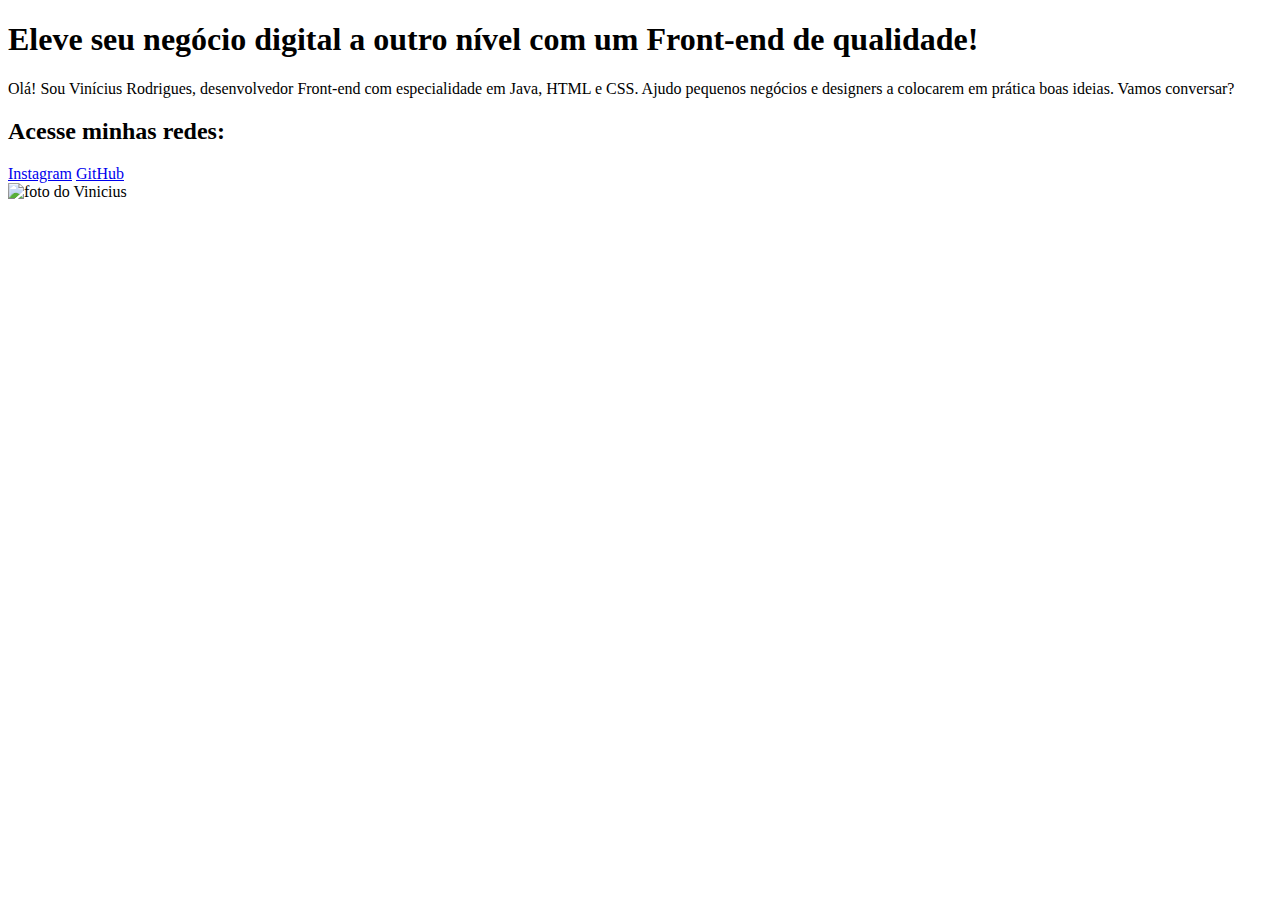
==== index.html @ d7ec21c9 "update 1" ====
<!DOCTYPE html>
<html lang="pt-br">
<head>
    <meta charset="UTF-8">
    <meta http-equiv="X-UA-Compatible" content="IE=edge">
    <meta name="viewport" content="width=device-width, initial-scale=1.0">
    <title>Portfolio</title>
    <link rel="stylesheet" href="style.css">
</head>
<body>
    <header></header>
    <main class="apresentacao">
        <section class="apresentacao__conteudo">
            <h1 class="apresentacao__conteudo__titulo">
                Eleve seu negócio digital a outro nível <strong class="titulo-destaque"> com um Front-end de qualidade!</strong>
            </h1>
            <p class="apresentacao__conteudo__texto">
                Olá! Sou Vinícius Rodrigues, desenvolvedor Front-end com especialidade em Java, HTML e CSS. Ajudo pequenos negócios e designers a colocarem em prática boas ideias. Vamos conversar?
            </p>
            <div class="apresentacao__links">
                <h2 class="apresentacao__links__titulo">
                    Acesse minhas redes: 
                </h2>
                <a class="apresentacao__links__botao" href="https://instagram.com/viniciusvill200">Instagram</a>
                <a class="apresentacao__links__botao" href="https://github.com/viniciusvill">GitHub</a>
            </div>
        </section>
        <section class="imagem">
            <img src="imagem.png" alt="foto do Vinicius">
        </section>
    </main>
    <footer></footer>
</body>
</html>
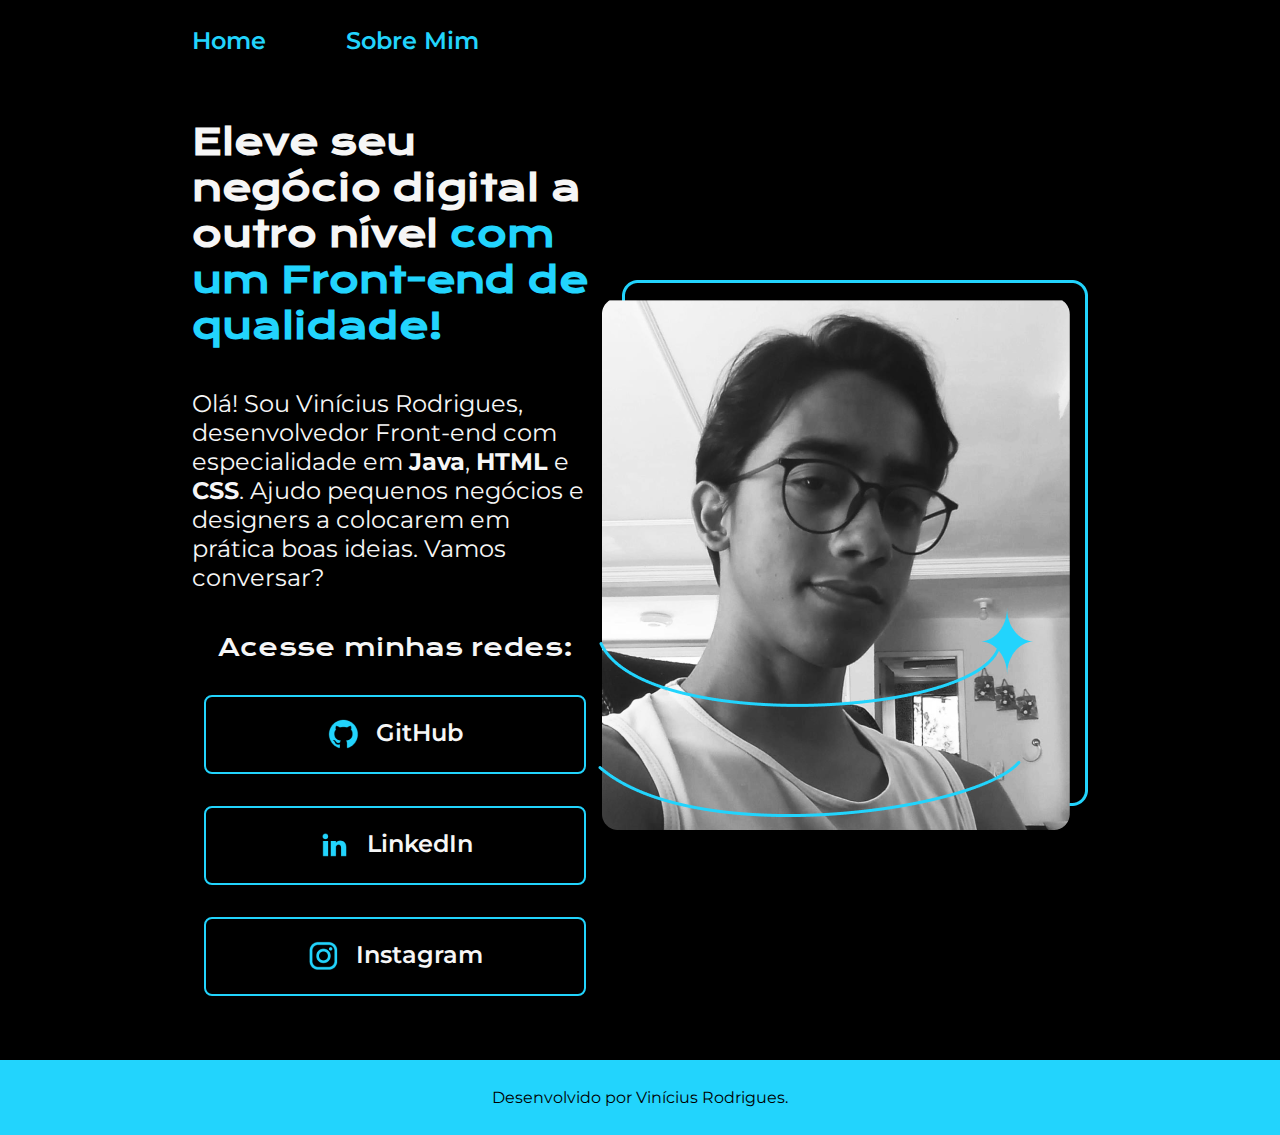
==== commit c0fd81e1: "update 2 (final)" ====
--- a/index.html
+++ b/index.html
@@ -5,30 +5,47 @@
     <meta http-equiv="X-UA-Compatible" content="IE=edge">
     <meta name="viewport" content="width=device-width, initial-scale=1.0">
     <title>Portfolio</title>
-    <link rel="stylesheet" href="style.css">
+    <link rel="stylesheet" href="./styles/style.css">
 </head>
 <body>
-    <header></header>
+    <header class="cabecalho">
+        <nav class="cabecalho__menu">
+            <a class="cabecalho__menu__link" href="index.html">Home</a>
+            <a class="cabecalho__menu__link" href="about.html">Sobre Mim</a>
+        </nav>
+    </header>
     <main class="apresentacao">
         <section class="apresentacao__conteudo">
             <h1 class="apresentacao__conteudo__titulo">
                 Eleve seu negócio digital a outro nível <strong class="titulo-destaque"> com um Front-end de qualidade!</strong>
             </h1>
             <p class="apresentacao__conteudo__texto">
-                Olá! Sou Vinícius Rodrigues, desenvolvedor Front-end com especialidade em Java, HTML e CSS. Ajudo pequenos negócios e designers a colocarem em prática boas ideias. Vamos conversar?
+                Olá! Sou Vinícius Rodrigues, desenvolvedor Front-end com especialidade em <strong id="hoverJava">Java</strong>, <strong id="hoverHTML">HTML</strong> e <strong id="hoverCSS">CSS</strong>. Ajudo pequenos negócios e designers a colocarem em prática boas ideias. Vamos conversar?
             </p>
             <div class="apresentacao__links">
-                <h2 class="apresentacao__links__titulo">
+                <h2 class="apresentacao__links__subtitulo">
                     Acesse minhas redes: 
                 </h2>
-                <a class="apresentacao__links__botao" href="https://instagram.com/viniciusvill200">Instagram</a>
-                <a class="apresentacao__links__botao" href="https://github.com/viniciusvill">GitHub</a>
+                <a class="apresentacao__links__botao" href="https://github.com/viniciusvill">
+                    <img src="./assets/github.png">
+                    GitHub
+                </a>
+                <a class="apresentacao__links__botao" href="https://www.linkedin.com/in/vin%C3%ADcius-rodrigues-albuquerque-210924238/">
+                    <img src="./assets/linkedin.png">
+                    LinkedIn
+                </a>
+                <a class="apresentacao__links__botao" href="https://instagram.com/viniciusvill200">
+                    <img src="./assets/instagram.png">
+                    Instagram
+                </a>
             </div>
         </section>
         <section class="imagem">
-            <img src="imagem.png" alt="foto do Vinicius">
+            <img src="./assets/imagem.png" alt="foto do Vinicius">
         </section>
     </main>
-    <footer></footer>
+    <footer class="rodape">
+        <p>Desenvolvido por Vinícius Rodrigues.</p>
+    </footer>
 </body>
 </html>--- a/styles/style.css
+++ b/styles/style.css
@@ -0,0 +1,138 @@
+@import url('https://fonts.googleapis.com/css2?family=Krona+One&family=Montserrat:wght@400;600&display=swap');
+
+:root {
+    --cor-primaria: #000000;
+    --cor-secundaria: #f6f6f6;
+    --cor-terciaria: #22D4FD;
+    --cor-quatiaria: #2267fd;
+    --cor-hover-botao: #272727;
+
+    --fonte-primaria: 'Krona One', sans-serif;
+    --fonte-secundaria: 'Montserrat', sans-serif;
+}
+
+* {
+    margin: 0;
+    padding: 0;
+}
+
+body {
+    box-sizing: border-box;
+    background-color: var(--cor-primaria);
+    color: var(--cor-secundaria);
+}
+
+.cabecalho {
+    padding: 2% 0% 0% 15%;
+}
+
+.cabecalho__menu {
+    display: flex;
+    gap: 80px;
+}
+
+.cabecalho__menu__link {
+    font-family: var(--fonte-secundaria);
+    font-size: 24px;
+    font-weight: 600;
+    color: var(--cor-terciaria);
+    text-decoration: none;
+}
+
+.cabecalho__menu__link:hover {
+    color: var(--cor-quatiaria);
+}
+
+.apresentacao {
+    padding: 5% 15%;
+    display: flex;
+    align-items: center;
+    justify-content: space-between;
+}
+
+.apresentacao__conteudo {
+    width: 615px;
+    display: flex;
+    flex-direction: column;
+    gap: 40px;
+}
+
+.titulo-destaque{
+    color: var(--cor-terciaria);
+}
+
+.titulo-destaque:hover {
+    color: var(--cor-quatiaria);
+}
+
+.apresentacao__conteudo__titulo {
+    font-size: 36px;
+    font-family: var(--fonte-primaria);
+    
+}
+
+#hoverJava:hover {
+    color: #fd2222;
+}
+
+#hoverHTML:hover {
+    color: #fd9722;
+}
+
+#hoverCSS:hover {
+    color: #2297fd;
+}
+
+.apresentacao__conteudo__texto {
+    font-size: 24px;
+    font-family: var(--fonte-secundaria);
+    
+}
+
+.apresentacao__links {
+    display: flex;
+    flex-direction: column;
+    justify-content: space-between;
+    align-items: center;
+    gap: 32px;
+}
+
+.apresentacao__links__subtitulo {
+    font-family: var(--fonte-primaria);
+    font-weight: 400;
+    font-size: 24px;
+}
+
+.apresentacao__links__botao {
+    display: flex;
+    justify-content: center;
+    gap: 16px;
+    color: var(--cor-secundaria);
+    font-size: 24px;
+    font-weight: 600;
+    width: 378px;
+    text-align: center;
+    border: 2px solid var(--cor-terciaria);
+    border-radius: 8px;
+    padding: 21.5px 0;
+    font-family: var(--fonte-secundaria);
+    text-decoration: none;
+}
+
+.apresentacao__links__botao:hover {
+    background-color: var(--cor-hover-botao);
+    border-color: var(--cor-quatiaria);
+}
+
+.rodape {
+    padding: 28px;
+    color:var(--cor-primaria);
+    background-color: var(--cor-terciaria);
+    text-align: center;
+    font-family: var(--fonte-secundaria);
+    font-weight: 400;
+}
+
+.rodape:hover{
+    background-color: var(--cor-quatiaria);
+}